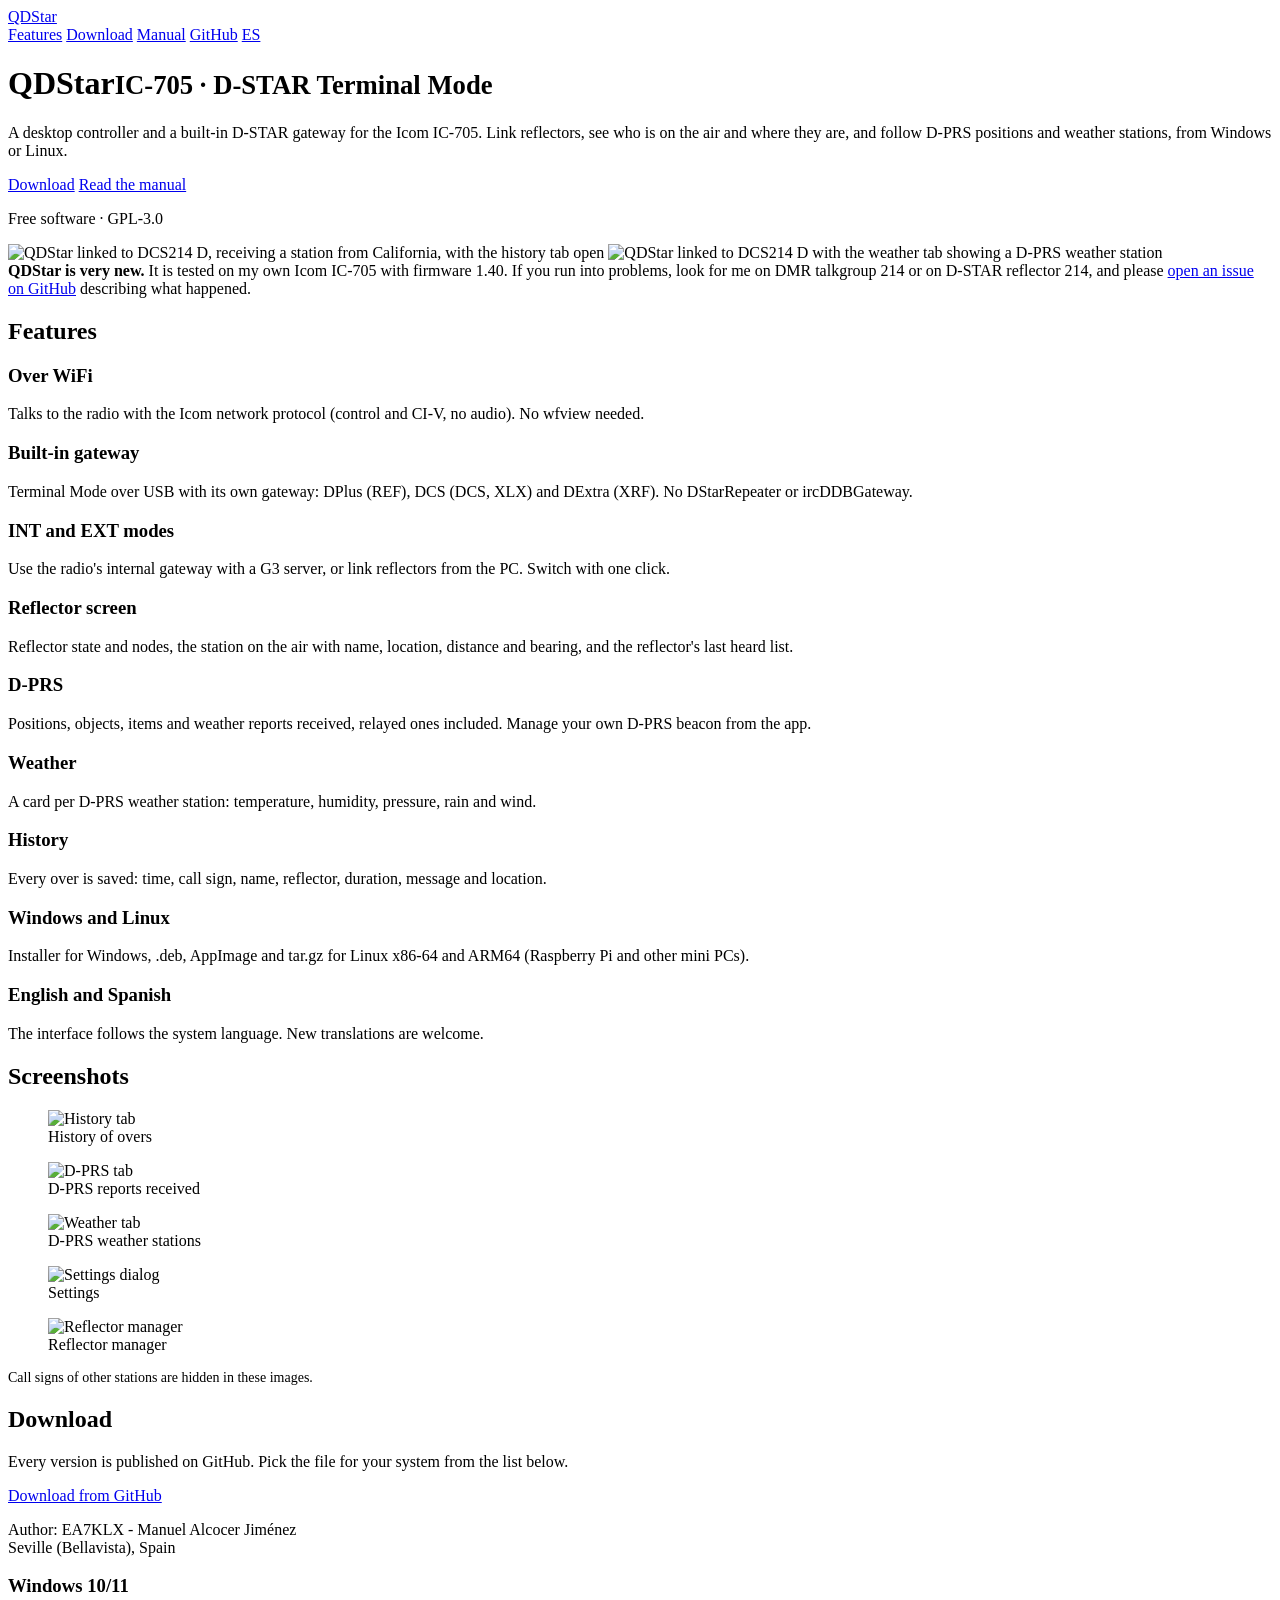
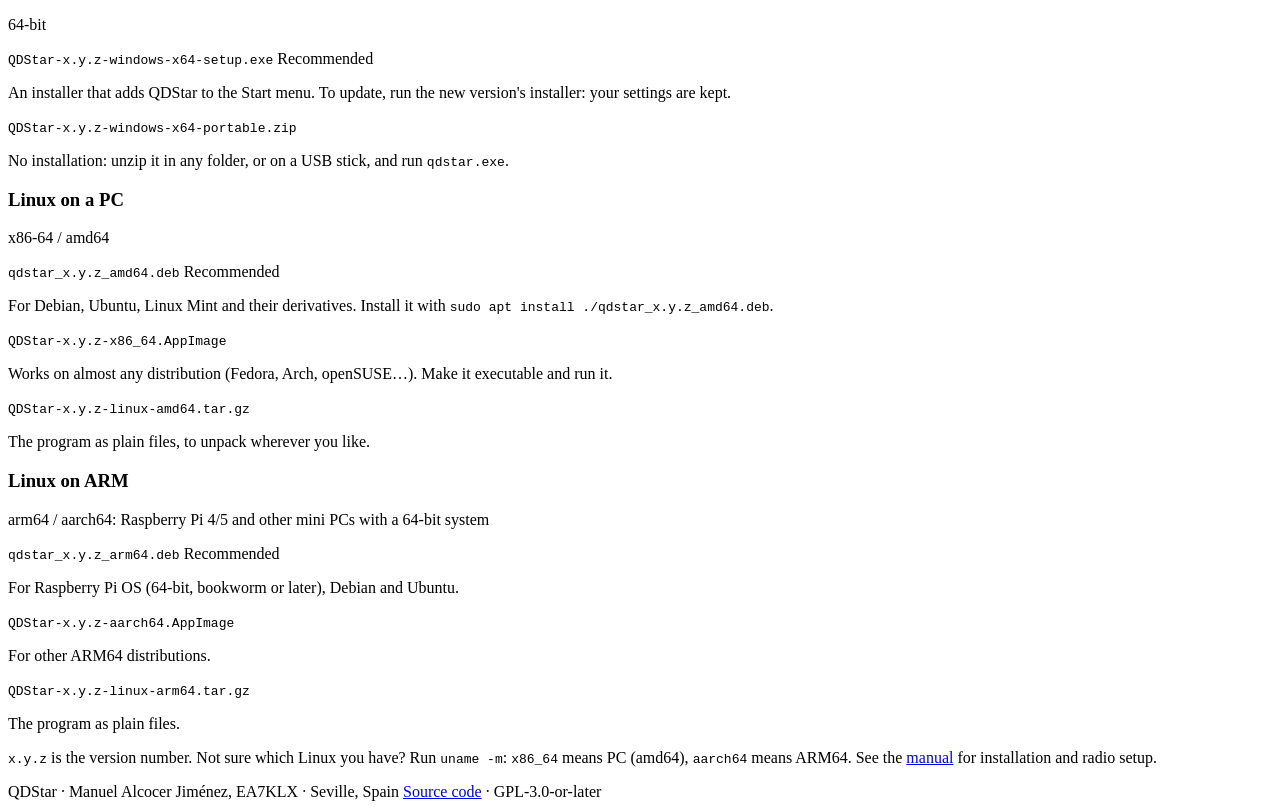
==== website/site/index.html @ a80862f1 "Website: author line and early-version notice with a link to open an issue" ====
<!doctype html>
<html lang="en">
<head>
<meta charset="utf-8">
<meta name="viewport" content="width=device-width, initial-scale=1">
<title>QDStar — IC-705 D-STAR Terminal Mode</title>
<meta name="description" content="QDStar: desktop controller and built-in D-STAR gateway for the Icom IC-705 in Terminal Mode, for Windows and Linux.">
<link rel="alternate" hreflang="es" href="/es/">
<link rel="alternate" hreflang="en" href="/">
<link rel="icon" href="/img/icon.png">
<link rel="stylesheet" href="/style.css">
</head>
<body>
<header class="top">
  <div class="wrap">
    <a class="brand" href="/"><img src="/img/icon.png" alt="">QDStar</a>
    <nav>
      <a href="#features">Features</a>
      <a href="#download">Download</a>
      <a class="keep" href="/manual.html">Manual</a>
      <a href="https://github.com/manuel-alcocer/qdstar">GitHub</a>
      <a class="lang" href="/es/" hreflang="es" lang="es">ES</a>
    </nav>
  </div>
</header>

<main class="wrap">
  <div class="hero">
    <div>
      <div class="leds" aria-hidden="true"><span></span><span></span><span></span><span></span><span></span><span></span><span></span><span class="off"></span></div>
      <h1>QDStar<small>IC-705 · D-STAR Terminal Mode</small></h1>
      <p class="lead">A desktop controller and a built-in D-STAR gateway for the Icom IC-705. Link reflectors, see who is on the air and where they are, and follow D-PRS positions and weather stations, from Windows or Linux.</p>
      <div class="buttons">
        <a class="btn primary" href="#download">Download</a>
        <a class="btn" href="/manual.html">Read the manual</a>
      </div>
      <p class="version">Free software · GPL-3.0</p>
    </div>
    <div class="photos">
      <img src="/img/photo-history.jpg" width="634" height="1312" alt="QDStar linked to DCS214 D, receiving a station from California, with the history tab open">
      <img src="/img/photo-weather.jpg" width="634" height="1312" alt="QDStar linked to DCS214 D with the weather tab showing a D-PRS weather station">
    </div>
  </div>

  <div class="note new">
    <strong>QDStar is very new.</strong> It is tested on my own Icom IC-705 with firmware 1.40.
    If you run into problems, look for me on DMR talkgroup 214 or on D-STAR reflector 214, and please
    <a href="https://github.com/manuel-alcocer/qdstar/issues/new">open an issue on GitHub</a> describing what happened.
  </div>

  <section id="features">
    <h2>Features</h2>
    <div class="grid">
      <div class="card"><h3>Over WiFi</h3><p>Talks to the radio with the Icom network protocol (control and CI-V, no audio). No wfview needed.</p></div>
      <div class="card"><h3>Built-in gateway</h3><p>Terminal Mode over USB with its own gateway: DPlus (REF), DCS (DCS, XLX) and DExtra (XRF). No DStarRepeater or ircDDBGateway.</p></div>
      <div class="card"><h3>INT and EXT modes</h3><p>Use the radio's internal gateway with a G3 server, or link reflectors from the PC. Switch with one click.</p></div>
      <div class="card"><h3>Reflector screen</h3><p>Reflector state and nodes, the station on the air with name, location, distance and bearing, and the reflector's last heard list.</p></div>
      <div class="card"><h3>D-PRS</h3><p>Positions, objects, items and weather reports received, relayed ones included. Manage your own D-PRS beacon from the app.</p></div>
      <div class="card"><h3>Weather</h3><p>A card per D-PRS weather station: temperature, humidity, pressure, rain and wind.</p></div>
      <div class="card"><h3>History</h3><p>Every over is saved: time, call sign, name, reflector, duration, message and location.</p></div>
      <div class="card"><h3>Windows and Linux</h3><p>Installer for Windows, .deb, AppImage and tar.gz for Linux x86-64 and ARM64 (Raspberry Pi and other mini PCs).</p></div>
      <div class="card"><h3>English and Spanish</h3><p>The interface follows the system language. New translations are welcome.</p></div>
    </div>
  </section>

  <section id="screens">
    <h2>Screenshots</h2>
    <div class="shots">
      <figure><img src="/img/en-tab-history.png" width="404" height="420" alt="History tab" loading="lazy"><figcaption>History of overs</figcaption></figure>
      <figure><img src="/img/en-tab-dprs.png" width="404" height="250" alt="D-PRS tab" loading="lazy"><figcaption>D-PRS reports received</figcaption></figure>
      <figure><img src="/img/en-tab-weather.png" width="404" height="150" alt="Weather tab" loading="lazy"><figcaption>D-PRS weather stations</figcaption></figure>
      <figure><img src="/img/en-settings.png" width="502" height="592" alt="Settings dialog" loading="lazy"><figcaption>Settings</figcaption></figure>
      <figure><img src="/img/en-reflectors.png" width="560" height="460" alt="Reflector manager" loading="lazy"><figcaption>Reflector manager</figcaption></figure>
    </div>
    <p style="color:var(--dim);font-size:14px">Call signs of other stations are hidden in these images.</p>
  </section>

  <section id="download">
    <h2>Download</h2>
    <p>Every version is published on GitHub. Pick the file for your system from the list below.</p>
    <p class="buttons"><a class="btn primary" href="https://github.com/manuel-alcocer/qdstar/releases/latest">Download from GitHub</a></p>
    <p class="version" data-version="Latest version: {v}"></p>
    <p class="author">Author: EA7KLX - Manuel Alcocer Jiménez<br>Seville (Bellavista), Spain</p>
    <div class="systems">
      <div class="card system"><h3>Windows 10/11</h3><p class="sub">64-bit</p>
        <div class="file"><code>QDStar-x.y.z-windows-x64-setup.exe</code> <span class="tag">Recommended</span><p>An installer that adds QDStar to the Start menu. To update, run the new version's installer: your settings are kept.</p></div>
        <div class="file"><code>QDStar-x.y.z-windows-x64-portable.zip</code><p>No installation: unzip it in any folder, or on a USB stick, and run <code>qdstar.exe</code>.</p></div>
      </div>
      <div class="card system"><h3>Linux on a PC</h3><p class="sub">x86-64 / amd64</p>
        <div class="file"><code>qdstar_x.y.z_amd64.deb</code> <span class="tag">Recommended</span><p>For Debian, Ubuntu, Linux Mint and their derivatives. Install it with <code>sudo apt install ./qdstar_x.y.z_amd64.deb</code>.</p></div>
        <div class="file"><code>QDStar-x.y.z-x86_64.AppImage</code><p>Works on almost any distribution (Fedora, Arch, openSUSE…). Make it executable and run it.</p></div>
        <div class="file"><code>QDStar-x.y.z-linux-amd64.tar.gz</code><p>The program as plain files, to unpack wherever you like.</p></div>
      </div>
      <div class="card system"><h3>Linux on ARM</h3><p class="sub">arm64 / aarch64: Raspberry Pi 4/5 and other mini PCs with a 64-bit system</p>
        <div class="file"><code>qdstar_x.y.z_arm64.deb</code> <span class="tag">Recommended</span><p>For Raspberry Pi OS (64-bit, bookworm or later), Debian and Ubuntu.</p></div>
        <div class="file"><code>QDStar-x.y.z-aarch64.AppImage</code><p>For other ARM64 distributions.</p></div>
        <div class="file"><code>QDStar-x.y.z-linux-arm64.tar.gz</code><p>The program as plain files.</p></div>
      </div>
    </div>
    <p><code>x.y.z</code> is the version number. Not sure which Linux you have? Run <code>uname -m</code>: <code>x86_64</code> means PC (amd64), <code>aarch64</code> means ARM64. See the <a href="/manual.html#install">manual</a> for installation and radio setup.</p>
  </section>
</main>

<footer>
  <div class="wrap">
    <span>QDStar · Manuel Alcocer Jiménez, EA7KLX · Seville, Spain</span>
    <span><a href="https://github.com/manuel-alcocer/qdstar">Source code</a> · GPL-3.0-or-later</span>
  </div>
</footer>
<script src="/latest.js" defer></script>
<script src="/zoom.js" defer></script>
</body>
</html>
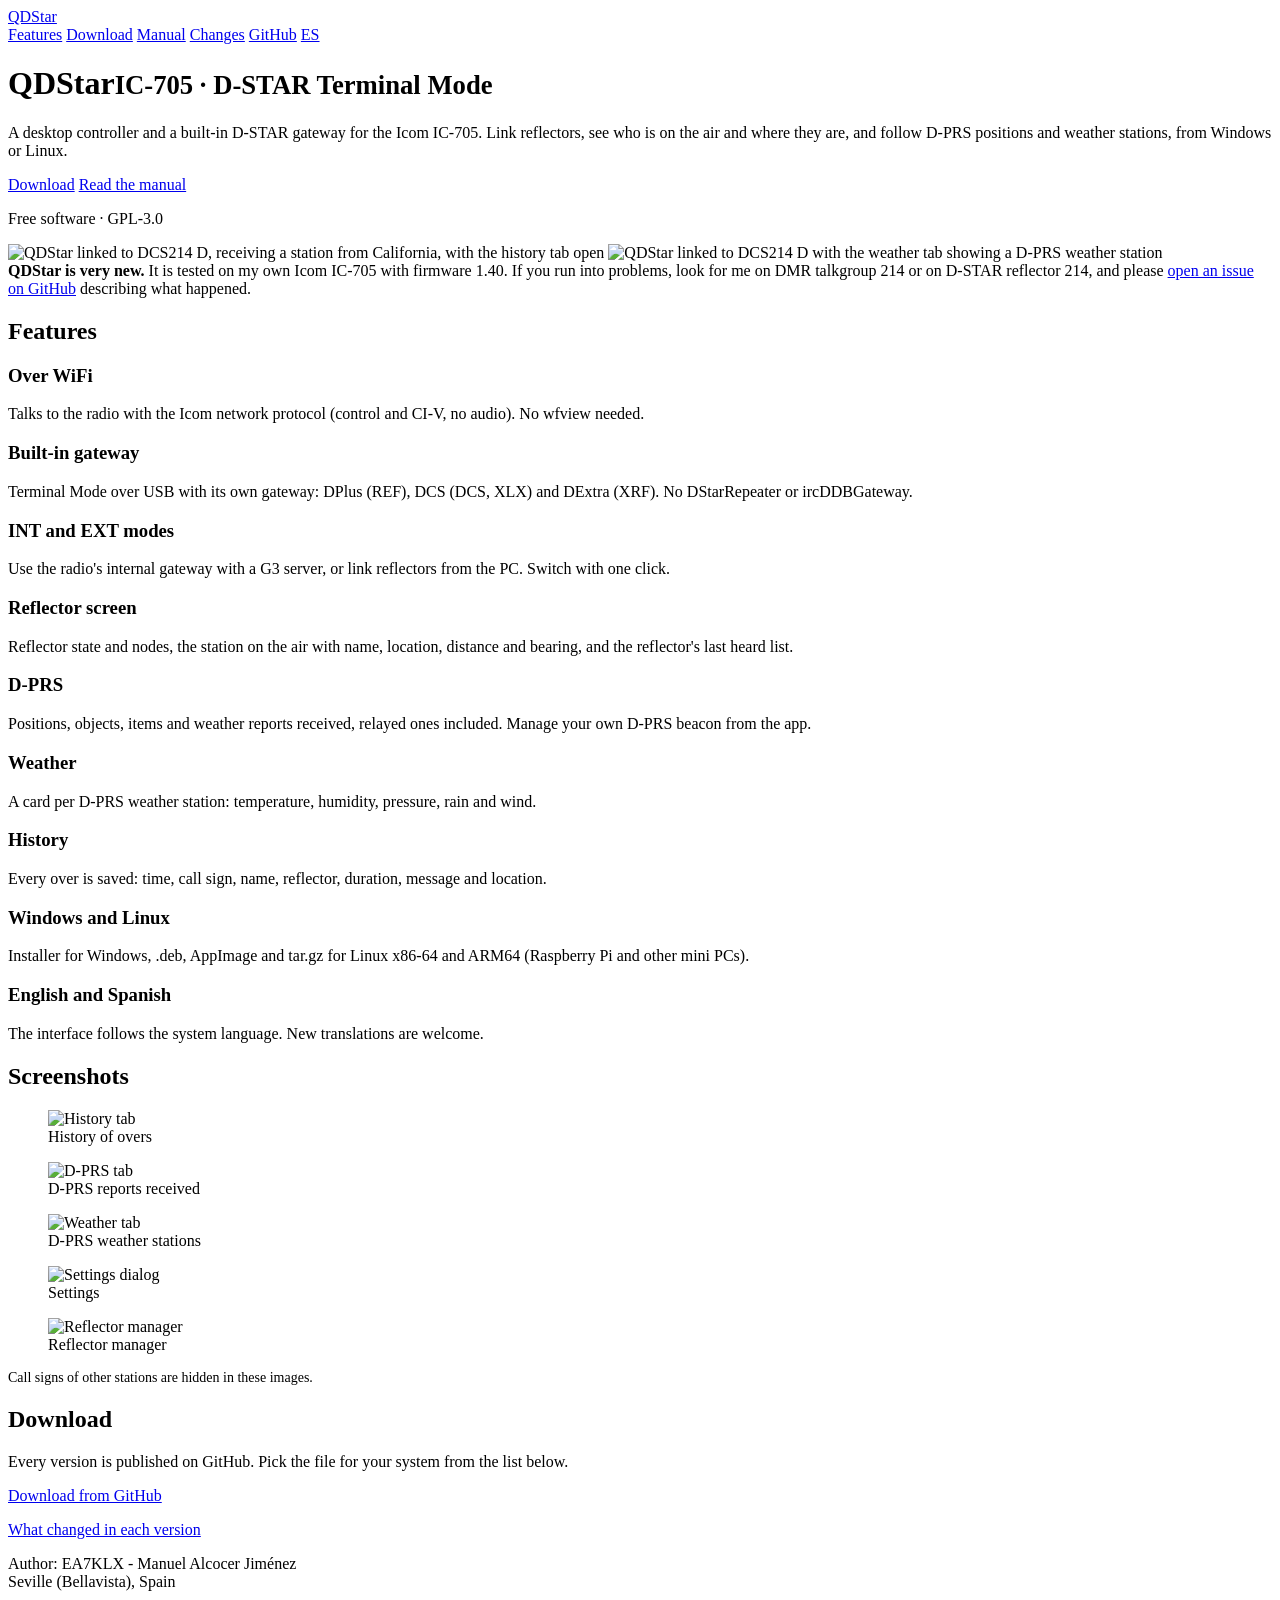
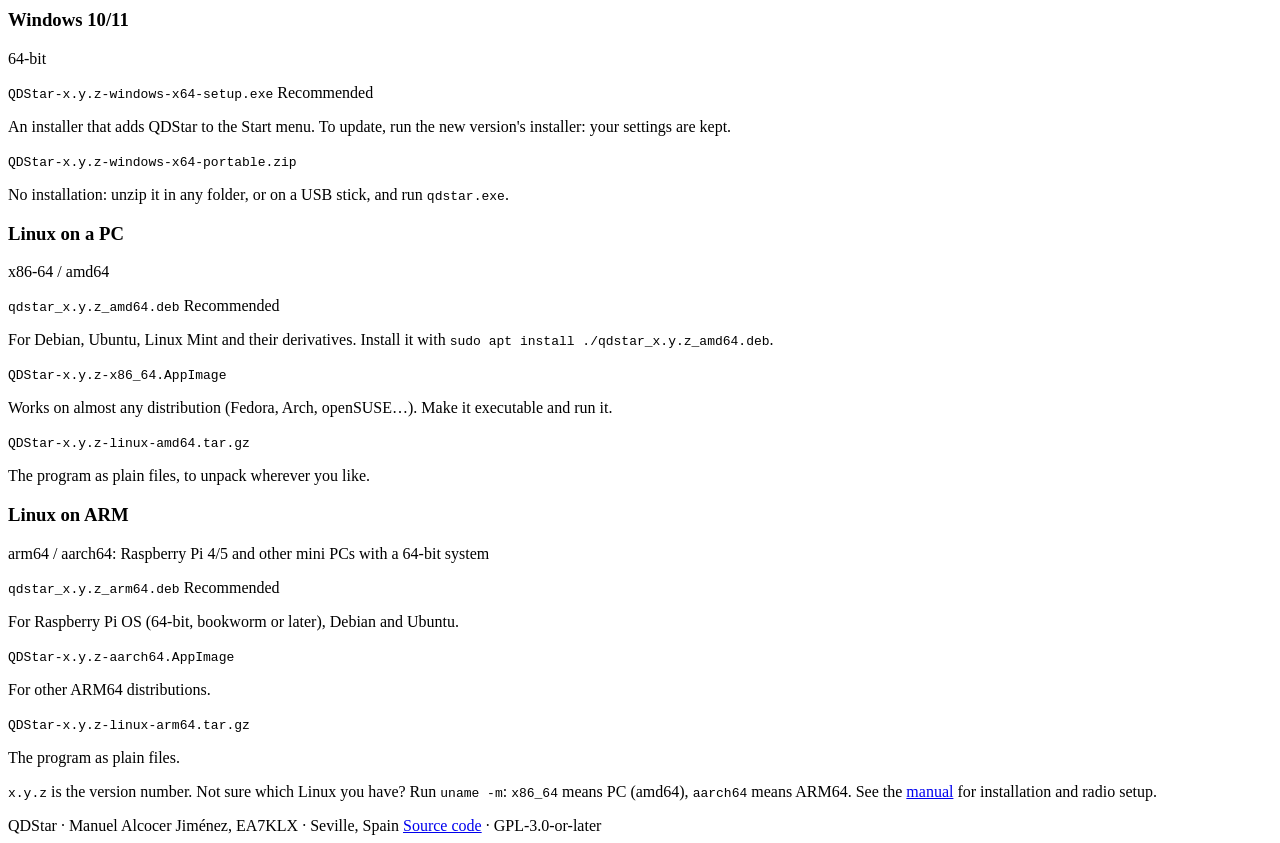
==== commit 867387d0: "Website: changelog page in English and Spanish" ====
--- a/website/site/index.html
+++ b/website/site/index.html
@@ -18,6 +18,7 @@
       <a href="#features">Features</a>
       <a href="#download">Download</a>
       <a class="keep" href="/manual.html">Manual</a>
+      <a class="keep" href="/changelog.html">Changes</a>
       <a href="https://github.com/manuel-alcocer/qdstar">GitHub</a>
       <a class="lang" href="/es/" hreflang="es" lang="es">ES</a>
     </nav>
@@ -80,6 +81,7 @@
     <p>Every version is published on GitHub. Pick the file for your system from the list below.</p>
     <p class="buttons"><a class="btn primary" href="https://github.com/manuel-alcocer/qdstar/releases/latest">Download from GitHub</a></p>
     <p class="version" data-version="Latest version: {v}"></p>
+    <p><a href="/changelog.html">What changed in each version</a></p>
     <p class="author">Author: EA7KLX - Manuel Alcocer Jiménez<br>Seville (Bellavista), Spain</p>
     <div class="systems">
       <div class="card system"><h3>Windows 10/11</h3><p class="sub">64-bit</p>
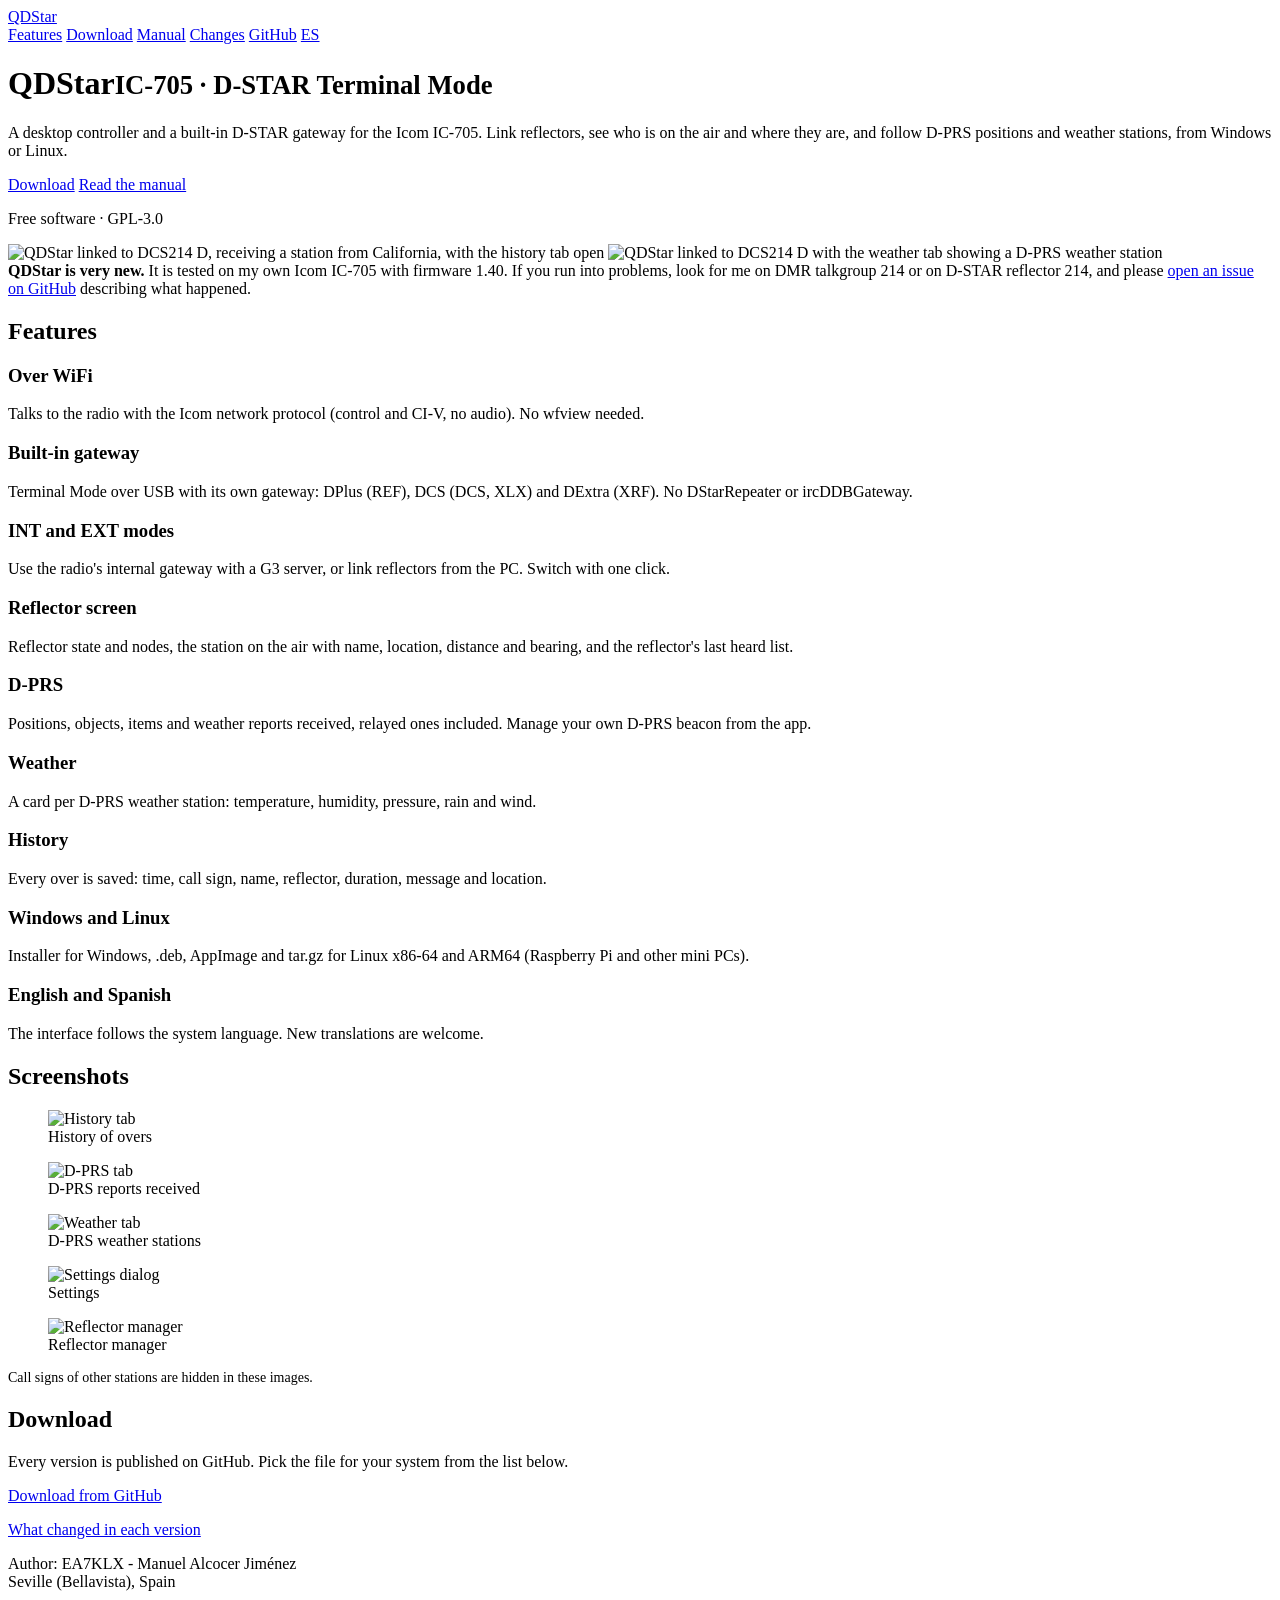
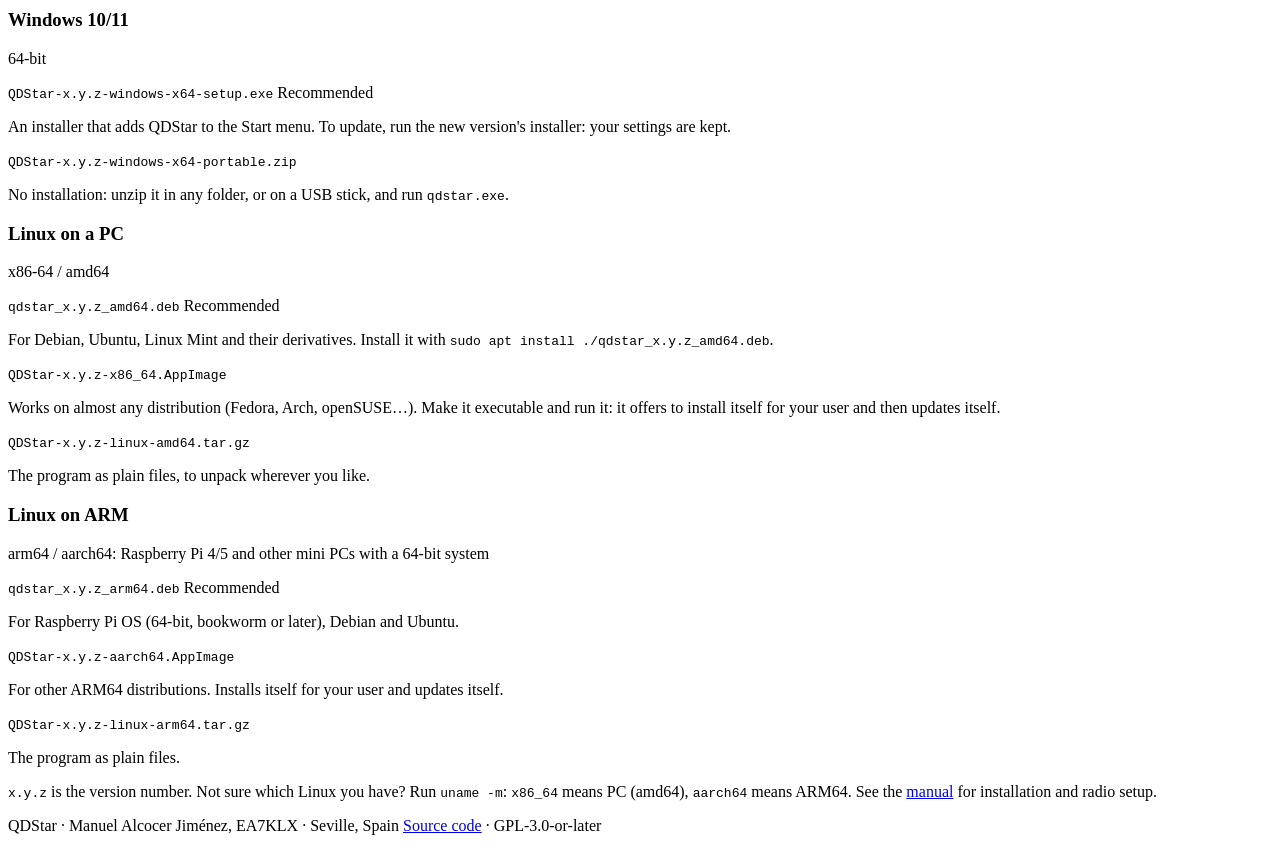
==== commit fee93fd4: "Website: Linux installation in detail, AppImage self-install, 0.5.0 changelog" ====
--- a/website/site/index.html
+++ b/website/site/index.html
@@ -90,12 +90,12 @@
       </div>
       <div class="card system"><h3>Linux on a PC</h3><p class="sub">x86-64 / amd64</p>
         <div class="file"><code>qdstar_x.y.z_amd64.deb</code> <span class="tag">Recommended</span><p>For Debian, Ubuntu, Linux Mint and their derivatives. Install it with <code>sudo apt install ./qdstar_x.y.z_amd64.deb</code>.</p></div>
-        <div class="file"><code>QDStar-x.y.z-x86_64.AppImage</code><p>Works on almost any distribution (Fedora, Arch, openSUSE…). Make it executable and run it.</p></div>
+        <div class="file"><code>QDStar-x.y.z-x86_64.AppImage</code><p>Works on almost any distribution (Fedora, Arch, openSUSE…). Make it executable and run it: it offers to install itself for your user and then updates itself.</p></div>
         <div class="file"><code>QDStar-x.y.z-linux-amd64.tar.gz</code><p>The program as plain files, to unpack wherever you like.</p></div>
       </div>
       <div class="card system"><h3>Linux on ARM</h3><p class="sub">arm64 / aarch64: Raspberry Pi 4/5 and other mini PCs with a 64-bit system</p>
         <div class="file"><code>qdstar_x.y.z_arm64.deb</code> <span class="tag">Recommended</span><p>For Raspberry Pi OS (64-bit, bookworm or later), Debian and Ubuntu.</p></div>
-        <div class="file"><code>QDStar-x.y.z-aarch64.AppImage</code><p>For other ARM64 distributions.</p></div>
+        <div class="file"><code>QDStar-x.y.z-aarch64.AppImage</code><p>For other ARM64 distributions. Installs itself for your user and updates itself.</p></div>
         <div class="file"><code>QDStar-x.y.z-linux-arm64.tar.gz</code><p>The program as plain files.</p></div>
       </div>
     </div>
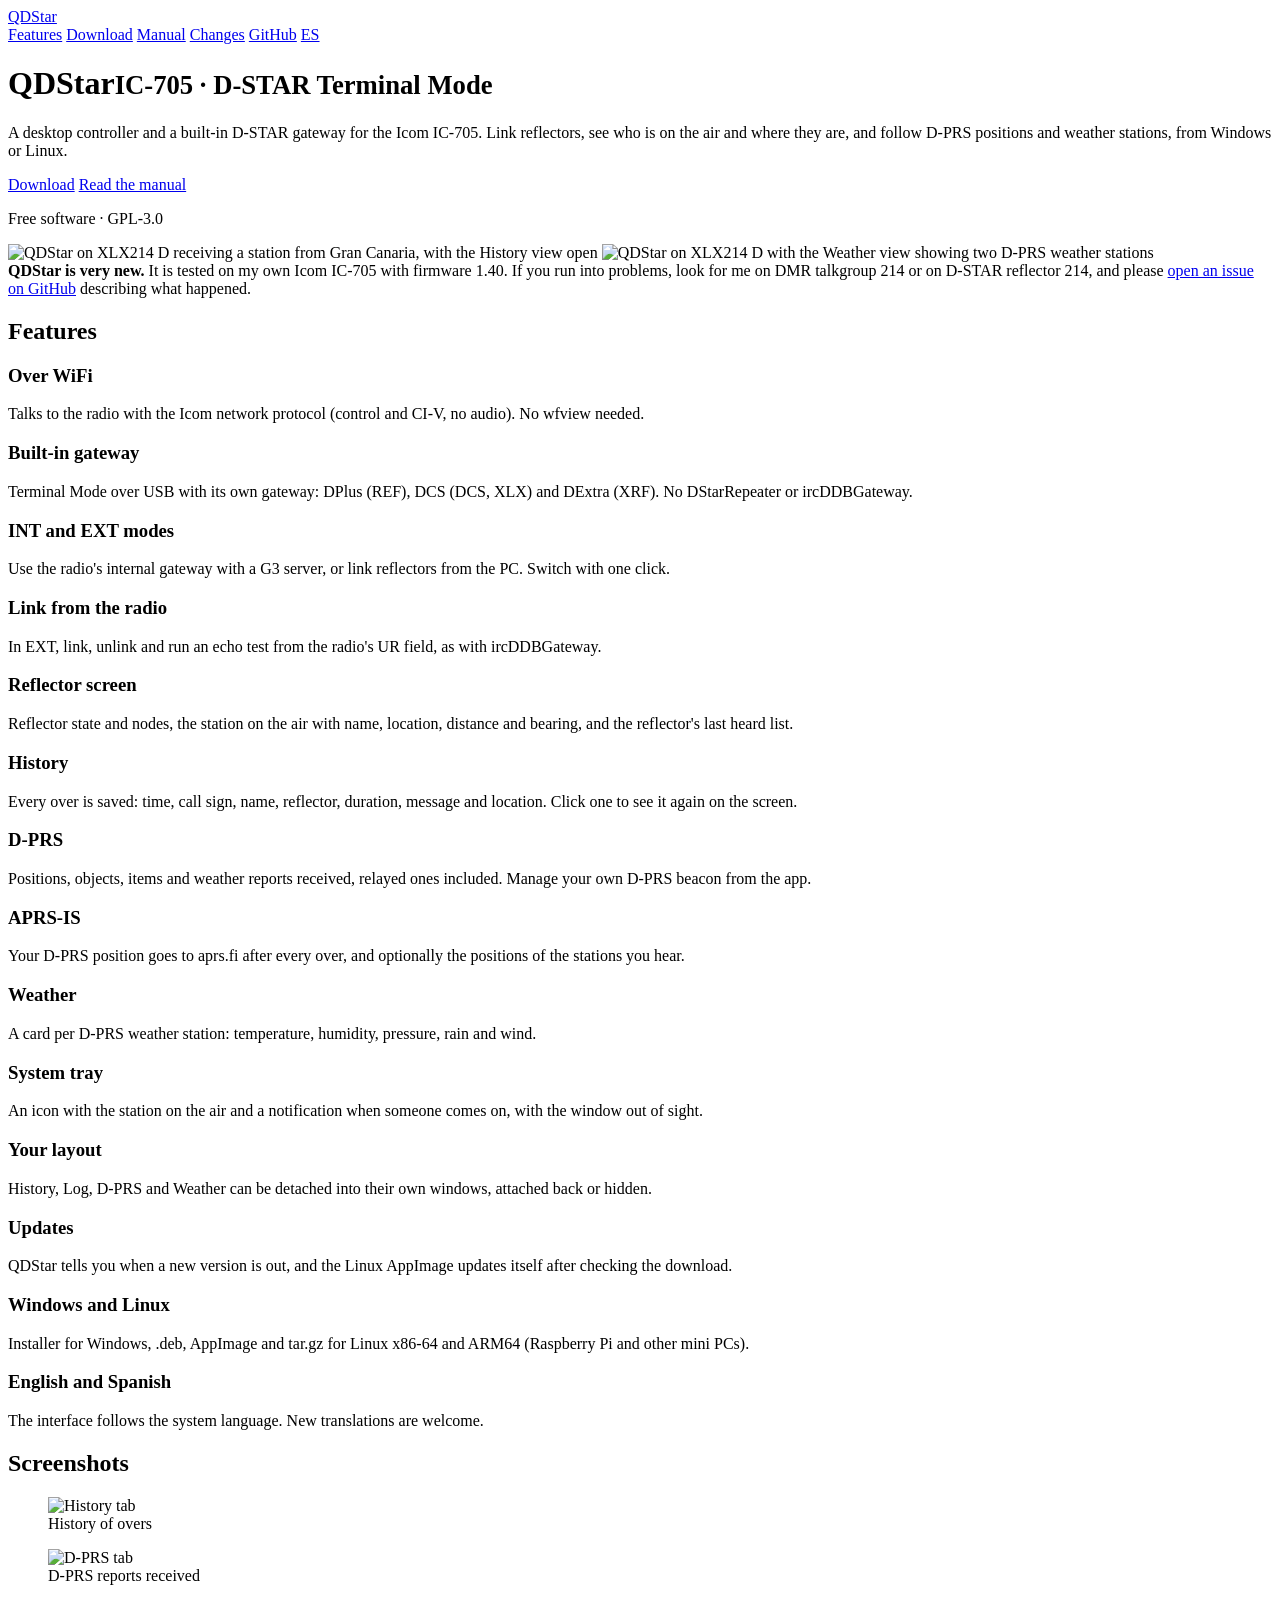
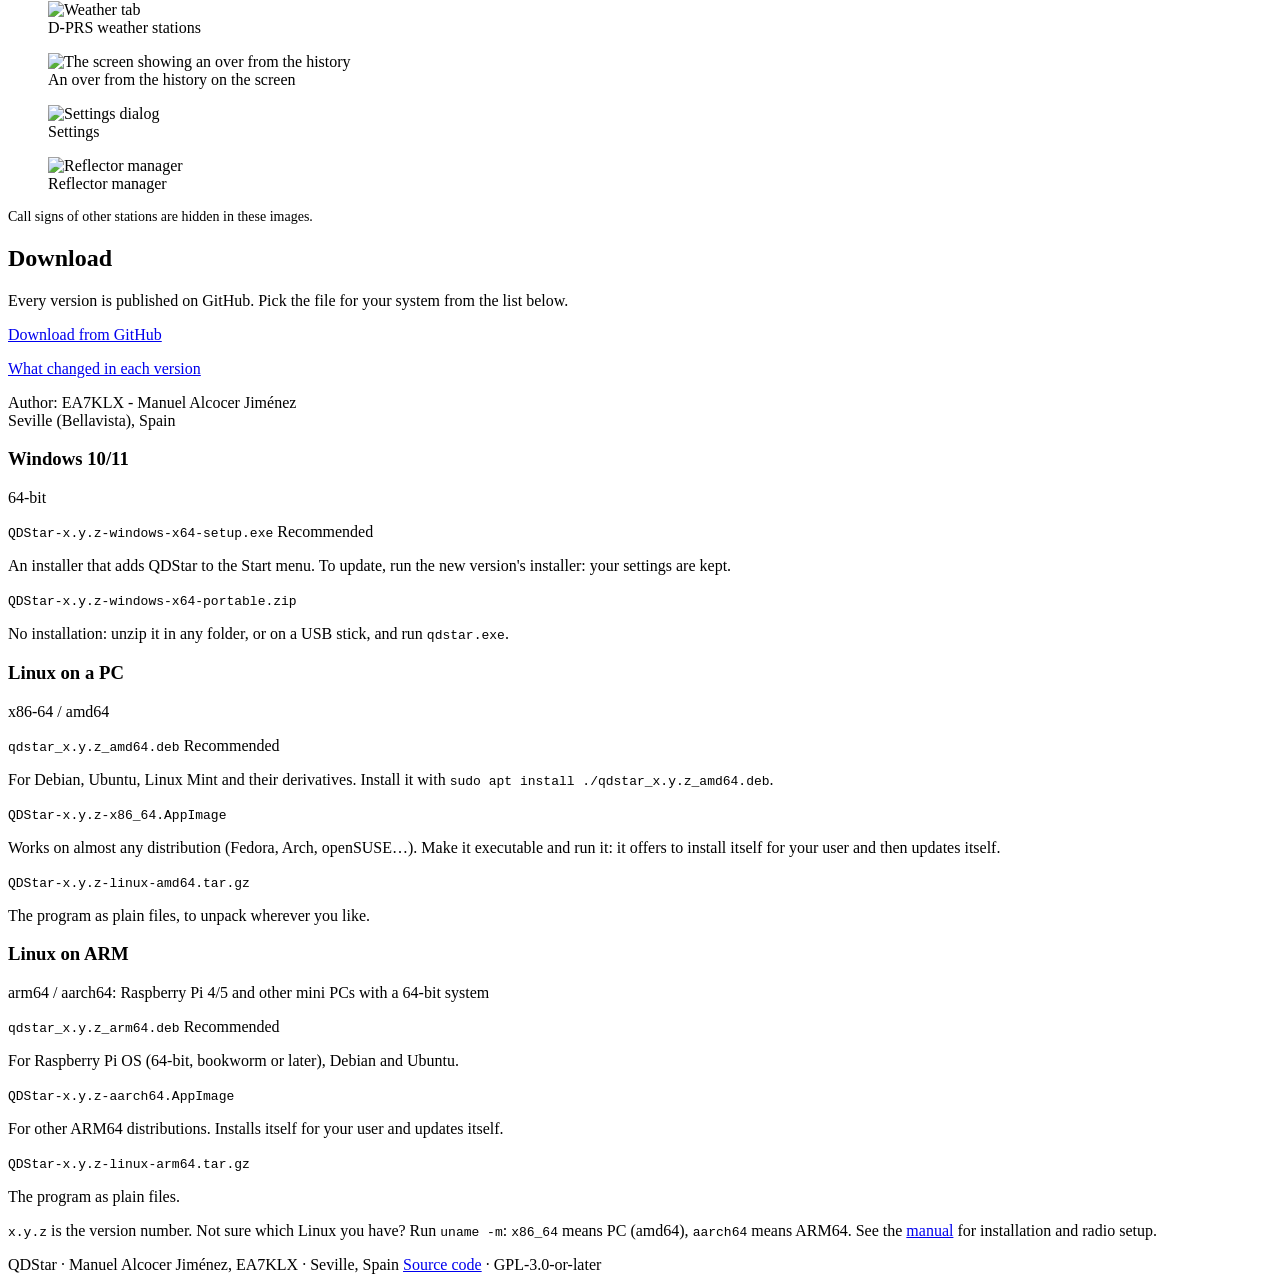
==== commit 302024f1: "Website: 0.7.0 manual sections and screenshots, new home page screenshots and feature cards, version" ====
--- a/website/site/index.html
+++ b/website/site/index.html
@@ -13,7 +13,7 @@
 <body>
 <header class="top">
   <div class="wrap">
-    <a class="brand" href="/"><img src="/img/icon.png" alt="">QDStar</a>
+    <a class="brand" href="/"><img src="/img/icon.png" alt="">QDStar<span class="ver" data-version="v{v}"></span></a>
     <nav>
       <a href="#features">Features</a>
       <a href="#download">Download</a>
@@ -38,8 +38,8 @@
       <p class="version">Free software · GPL-3.0</p>
     </div>
     <div class="photos">
-      <img src="/img/photo-history.jpg" width="634" height="1312" alt="QDStar linked to DCS214 D, receiving a station from California, with the history tab open">
-      <img src="/img/photo-weather.jpg" width="634" height="1312" alt="QDStar linked to DCS214 D with the weather tab showing a D-PRS weather station">
+      <img src="/img/photo-history.jpg" width="525" height="1190" alt="QDStar on XLX214 D receiving a station from Gran Canaria, with the History view open">
+      <img src="/img/photo-weather.jpg" width="525" height="1190" alt="QDStar on XLX214 D with the Weather view showing two D-PRS weather stations">
     </div>
   </div>
 
@@ -55,10 +55,15 @@
       <div class="card"><h3>Over WiFi</h3><p>Talks to the radio with the Icom network protocol (control and CI-V, no audio). No wfview needed.</p></div>
       <div class="card"><h3>Built-in gateway</h3><p>Terminal Mode over USB with its own gateway: DPlus (REF), DCS (DCS, XLX) and DExtra (XRF). No DStarRepeater or ircDDBGateway.</p></div>
       <div class="card"><h3>INT and EXT modes</h3><p>Use the radio's internal gateway with a G3 server, or link reflectors from the PC. Switch with one click.</p></div>
+      <div class="card"><h3>Link from the radio</h3><p>In EXT, link, unlink and run an echo test from the radio's UR field, as with ircDDBGateway.</p></div>
       <div class="card"><h3>Reflector screen</h3><p>Reflector state and nodes, the station on the air with name, location, distance and bearing, and the reflector's last heard list.</p></div>
+      <div class="card"><h3>History</h3><p>Every over is saved: time, call sign, name, reflector, duration, message and location. Click one to see it again on the screen.</p></div>
       <div class="card"><h3>D-PRS</h3><p>Positions, objects, items and weather reports received, relayed ones included. Manage your own D-PRS beacon from the app.</p></div>
+      <div class="card"><h3>APRS-IS</h3><p>Your D-PRS position goes to aprs.fi after every over, and optionally the positions of the stations you hear.</p></div>
       <div class="card"><h3>Weather</h3><p>A card per D-PRS weather station: temperature, humidity, pressure, rain and wind.</p></div>
-      <div class="card"><h3>History</h3><p>Every over is saved: time, call sign, name, reflector, duration, message and location.</p></div>
+      <div class="card"><h3>System tray</h3><p>An icon with the station on the air and a notification when someone comes on, with the window out of sight.</p></div>
+      <div class="card"><h3>Your layout</h3><p>History, Log, D-PRS and Weather can be detached into their own windows, attached back or hidden.</p></div>
+      <div class="card"><h3>Updates</h3><p>QDStar tells you when a new version is out, and the Linux AppImage updates itself after checking the download.</p></div>
       <div class="card"><h3>Windows and Linux</h3><p>Installer for Windows, .deb, AppImage and tar.gz for Linux x86-64 and ARM64 (Raspberry Pi and other mini PCs).</p></div>
       <div class="card"><h3>English and Spanish</h3><p>The interface follows the system language. New translations are welcome.</p></div>
     </div>
@@ -70,7 +75,8 @@
       <figure><img src="/img/en-tab-history.png" width="404" height="420" alt="History tab" loading="lazy"><figcaption>History of overs</figcaption></figure>
       <figure><img src="/img/en-tab-dprs.png" width="404" height="250" alt="D-PRS tab" loading="lazy"><figcaption>D-PRS reports received</figcaption></figure>
       <figure><img src="/img/en-tab-weather.png" width="404" height="150" alt="Weather tab" loading="lazy"><figcaption>D-PRS weather stations</figcaption></figure>
-      <figure><img src="/img/en-settings.png" width="502" height="592" alt="Settings dialog" loading="lazy"><figcaption>Settings</figcaption></figure>
+      <figure><img src="/img/en-screen-history.png" width="480" height="360" alt="The screen showing an over from the history" loading="lazy"><figcaption>An over from the history on the screen</figcaption></figure>
+      <figure><img src="/img/en-settings-interface.png" width="524" height="327" alt="Settings dialog" loading="lazy"><figcaption>Settings</figcaption></figure>
       <figure><img src="/img/en-reflectors.png" width="560" height="460" alt="Reflector manager" loading="lazy"><figcaption>Reflector manager</figcaption></figure>
     </div>
     <p style="color:var(--dim);font-size:14px">Call signs of other stations are hidden in these images.</p>
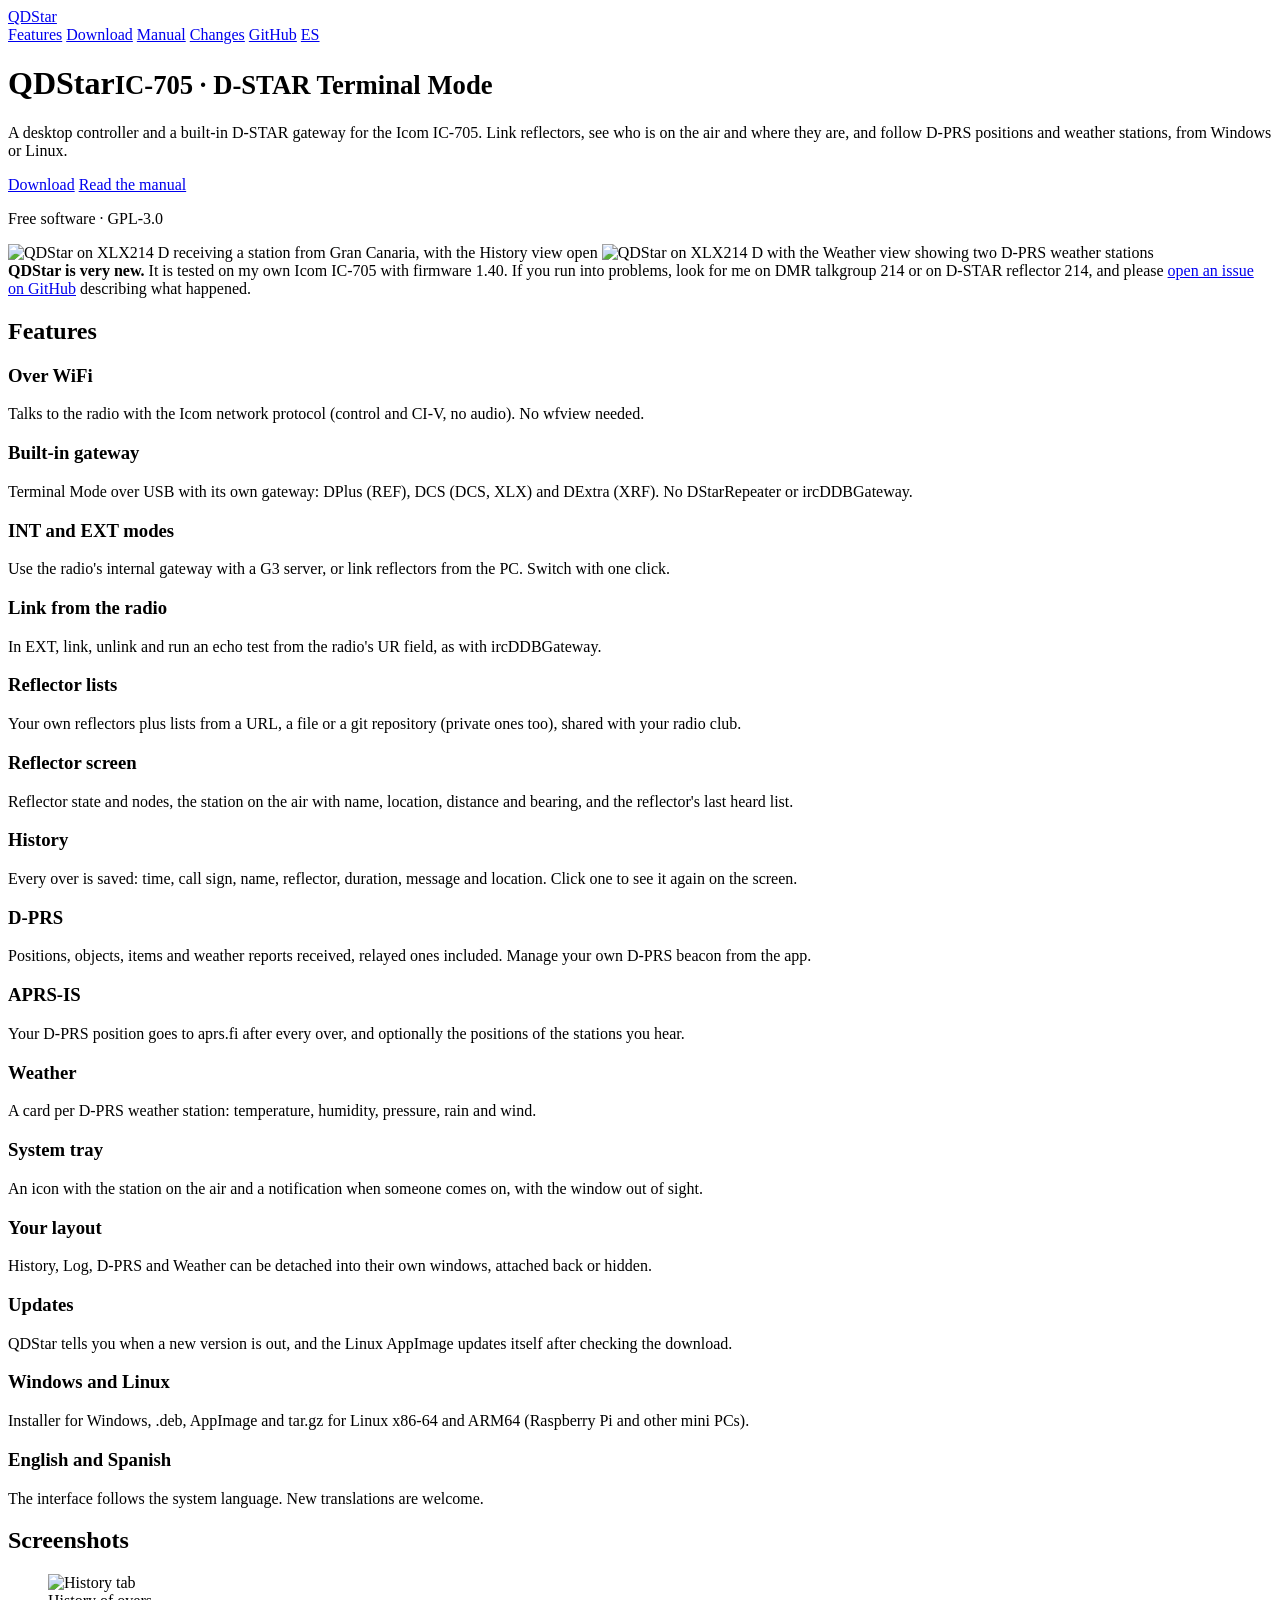
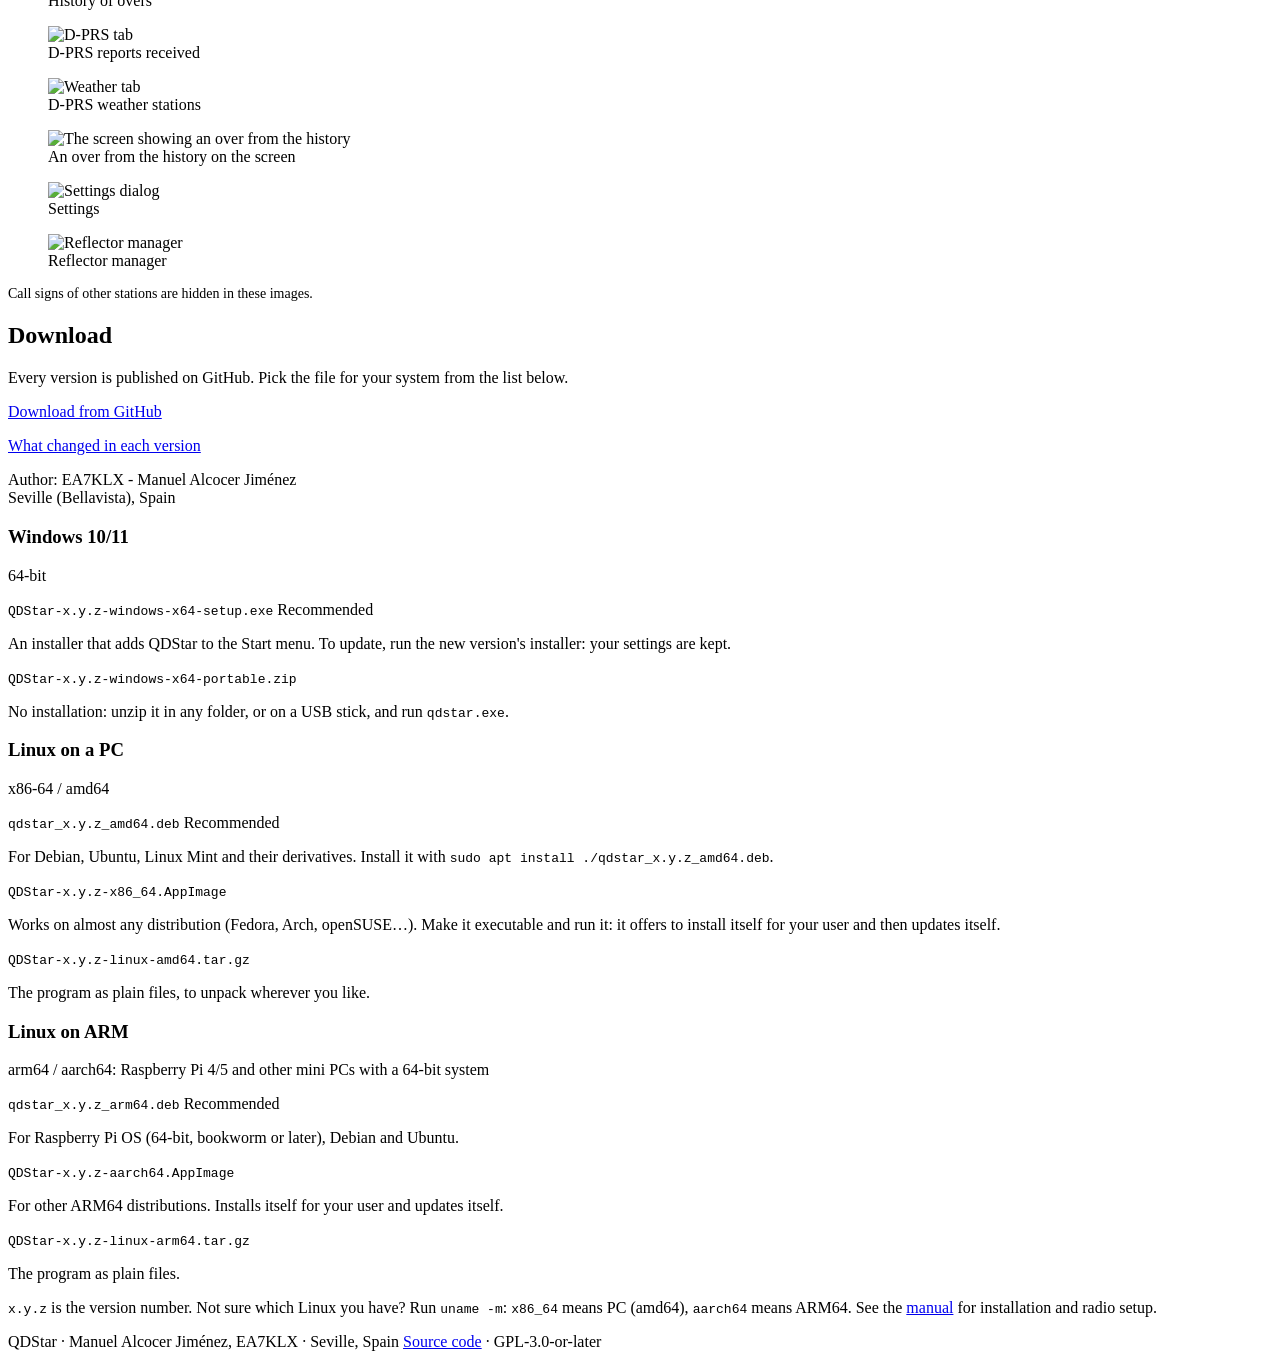
==== commit 7f3a1bac: "Website: 0.8.0 manual section on reflector sources, new screenshots, reflector lists feature card, 0" ====
--- a/website/site/index.html
+++ b/website/site/index.html
@@ -13,7 +13,7 @@
 <body>
 <header class="top">
   <div class="wrap">
-    <a class="brand" href="/"><img src="/img/icon.png" alt="">QDStar<span class="ver" data-version="v{v}"></span></a>
+    <a class="brand" href="/"><img src="/img/icon.png?v=0.8.0" alt="">QDStar<span class="ver" data-version="v{v}"></span></a>
     <nav>
       <a href="#features">Features</a>
       <a href="#download">Download</a>
@@ -38,8 +38,8 @@
       <p class="version">Free software · GPL-3.0</p>
     </div>
     <div class="photos">
-      <img src="/img/photo-history.jpg" width="525" height="1190" alt="QDStar on XLX214 D receiving a station from Gran Canaria, with the History view open">
-      <img src="/img/photo-weather.jpg" width="525" height="1190" alt="QDStar on XLX214 D with the Weather view showing two D-PRS weather stations">
+      <img src="/img/photo-history.jpg?v=0.8.0" width="630" height="1428" alt="QDStar on XLX214 D receiving a station from Gran Canaria, with the History view open">
+      <img src="/img/photo-weather.jpg?v=0.8.0" width="630" height="1428" alt="QDStar on XLX214 D with the Weather view showing two D-PRS weather stations">
     </div>
   </div>
 
@@ -56,6 +56,7 @@
       <div class="card"><h3>Built-in gateway</h3><p>Terminal Mode over USB with its own gateway: DPlus (REF), DCS (DCS, XLX) and DExtra (XRF). No DStarRepeater or ircDDBGateway.</p></div>
       <div class="card"><h3>INT and EXT modes</h3><p>Use the radio's internal gateway with a G3 server, or link reflectors from the PC. Switch with one click.</p></div>
       <div class="card"><h3>Link from the radio</h3><p>In EXT, link, unlink and run an echo test from the radio's UR field, as with ircDDBGateway.</p></div>
+      <div class="card"><h3>Reflector lists</h3><p>Your own reflectors plus lists from a URL, a file or a git repository (private ones too), shared with your radio club.</p></div>
       <div class="card"><h3>Reflector screen</h3><p>Reflector state and nodes, the station on the air with name, location, distance and bearing, and the reflector's last heard list.</p></div>
       <div class="card"><h3>History</h3><p>Every over is saved: time, call sign, name, reflector, duration, message and location. Click one to see it again on the screen.</p></div>
       <div class="card"><h3>D-PRS</h3><p>Positions, objects, items and weather reports received, relayed ones included. Manage your own D-PRS beacon from the app.</p></div>
@@ -72,12 +73,12 @@
   <section id="screens">
     <h2>Screenshots</h2>
     <div class="shots">
-      <figure><img src="/img/en-tab-history.png" width="404" height="420" alt="History tab" loading="lazy"><figcaption>History of overs</figcaption></figure>
-      <figure><img src="/img/en-tab-dprs.png" width="404" height="250" alt="D-PRS tab" loading="lazy"><figcaption>D-PRS reports received</figcaption></figure>
-      <figure><img src="/img/en-tab-weather.png" width="404" height="150" alt="Weather tab" loading="lazy"><figcaption>D-PRS weather stations</figcaption></figure>
-      <figure><img src="/img/en-screen-history.png" width="480" height="360" alt="The screen showing an over from the history" loading="lazy"><figcaption>An over from the history on the screen</figcaption></figure>
-      <figure><img src="/img/en-settings-interface.png" width="524" height="327" alt="Settings dialog" loading="lazy"><figcaption>Settings</figcaption></figure>
-      <figure><img src="/img/en-reflectors.png" width="560" height="460" alt="Reflector manager" loading="lazy"><figcaption>Reflector manager</figcaption></figure>
+      <figure><img src="/img/en-tab-history.png?v=0.8.0" width="404" height="420" alt="History tab" loading="lazy"><figcaption>History of overs</figcaption></figure>
+      <figure><img src="/img/en-tab-dprs.png?v=0.8.0" width="404" height="250" alt="D-PRS tab" loading="lazy"><figcaption>D-PRS reports received</figcaption></figure>
+      <figure><img src="/img/en-tab-weather.png?v=0.8.0" width="404" height="150" alt="Weather tab" loading="lazy"><figcaption>D-PRS weather stations</figcaption></figure>
+      <figure><img src="/img/en-screen-history.png?v=0.8.0" width="480" height="360" alt="The screen showing an over from the history" loading="lazy"><figcaption>An over from the history on the screen</figcaption></figure>
+      <figure><img src="/img/en-settings-interface.png?v=0.8.0" width="524" height="327" alt="Settings dialog" loading="lazy"><figcaption>Settings</figcaption></figure>
+      <figure><img src="/img/en-reflectors.png?v=0.8.0" width="660" height="470" alt="Reflector manager" loading="lazy"><figcaption>Reflector manager</figcaption></figure>
     </div>
     <p style="color:var(--dim);font-size:14px">Call signs of other stations are hidden in these images.</p>
   </section>
@@ -91,21 +92,21 @@
     <p class="author">Author: EA7KLX - Manuel Alcocer Jiménez<br>Seville (Bellavista), Spain</p>
     <div class="systems">
       <div class="card system"><h3>Windows 10/11</h3><p class="sub">64-bit</p>
-        <div class="file"><code>QDStar-x.y.z-windows-x64-setup.exe</code> <span class="tag">Recommended</span><p>An installer that adds QDStar to the Start menu. To update, run the new version's installer: your settings are kept.</p></div>
-        <div class="file"><code>QDStar-x.y.z-windows-x64-portable.zip</code><p>No installation: unzip it in any folder, or on a USB stick, and run <code>qdstar.exe</code>.</p></div>
+        <div class="file"><code data-file="QDStar-{v}-windows-x64-setup.exe">QDStar-x.y.z-windows-x64-setup.exe</code> <span class="tag">Recommended</span><p>An installer that adds QDStar to the Start menu. To update, run the new version's installer: your settings are kept.</p></div>
+        <div class="file"><code data-file="QDStar-{v}-windows-x64-portable.zip">QDStar-x.y.z-windows-x64-portable.zip</code><p>No installation: unzip it in any folder, or on a USB stick, and run <code>qdstar.exe</code>.</p></div>
       </div>
       <div class="card system"><h3>Linux on a PC</h3><p class="sub">x86-64 / amd64</p>
-        <div class="file"><code>qdstar_x.y.z_amd64.deb</code> <span class="tag">Recommended</span><p>For Debian, Ubuntu, Linux Mint and their derivatives. Install it with <code>sudo apt install ./qdstar_x.y.z_amd64.deb</code>.</p></div>
-        <div class="file"><code>QDStar-x.y.z-x86_64.AppImage</code><p>Works on almost any distribution (Fedora, Arch, openSUSE…). Make it executable and run it: it offers to install itself for your user and then updates itself.</p></div>
-        <div class="file"><code>QDStar-x.y.z-linux-amd64.tar.gz</code><p>The program as plain files, to unpack wherever you like.</p></div>
+        <div class="file"><code data-file="qdstar_{v}_amd64.deb">qdstar_x.y.z_amd64.deb</code> <span class="tag">Recommended</span><p>For Debian, Ubuntu, Linux Mint and their derivatives. Install it with <code data-file="sudo apt install ./qdstar_{v}_amd64.deb" data-nolink>sudo apt install ./qdstar_x.y.z_amd64.deb</code>.</p></div>
+        <div class="file"><code data-file="QDStar-{v}-x86_64.AppImage">QDStar-x.y.z-x86_64.AppImage</code><p>Works on almost any distribution (Fedora, Arch, openSUSE…). Make it executable and run it: it offers to install itself for your user and then updates itself.</p></div>
+        <div class="file"><code data-file="QDStar-{v}-linux-amd64.tar.gz">QDStar-x.y.z-linux-amd64.tar.gz</code><p>The program as plain files, to unpack wherever you like.</p></div>
       </div>
       <div class="card system"><h3>Linux on ARM</h3><p class="sub">arm64 / aarch64: Raspberry Pi 4/5 and other mini PCs with a 64-bit system</p>
-        <div class="file"><code>qdstar_x.y.z_arm64.deb</code> <span class="tag">Recommended</span><p>For Raspberry Pi OS (64-bit, bookworm or later), Debian and Ubuntu.</p></div>
-        <div class="file"><code>QDStar-x.y.z-aarch64.AppImage</code><p>For other ARM64 distributions. Installs itself for your user and updates itself.</p></div>
-        <div class="file"><code>QDStar-x.y.z-linux-arm64.tar.gz</code><p>The program as plain files.</p></div>
+        <div class="file"><code data-file="qdstar_{v}_arm64.deb">qdstar_x.y.z_arm64.deb</code> <span class="tag">Recommended</span><p>For Raspberry Pi OS (64-bit, bookworm or later), Debian and Ubuntu.</p></div>
+        <div class="file"><code data-file="QDStar-{v}-aarch64.AppImage">QDStar-x.y.z-aarch64.AppImage</code><p>For other ARM64 distributions. Installs itself for your user and updates itself.</p></div>
+        <div class="file"><code data-file="QDStar-{v}-linux-arm64.tar.gz">QDStar-x.y.z-linux-arm64.tar.gz</code><p>The program as plain files.</p></div>
       </div>
     </div>
-    <p><code>x.y.z</code> is the version number. Not sure which Linux you have? Run <code>uname -m</code>: <code>x86_64</code> means PC (amd64), <code>aarch64</code> means ARM64. See the <a href="/manual.html#install">manual</a> for installation and radio setup.</p>
+    <p><span data-xyz-note><code>x.y.z</code> is the version number. </span>Not sure which Linux you have? Run <code>uname -m</code>: <code>x86_64</code> means PC (amd64), <code>aarch64</code> means ARM64. See the <a href="/manual.html#install">manual</a> for installation and radio setup.</p>
   </section>
 </main>
 
